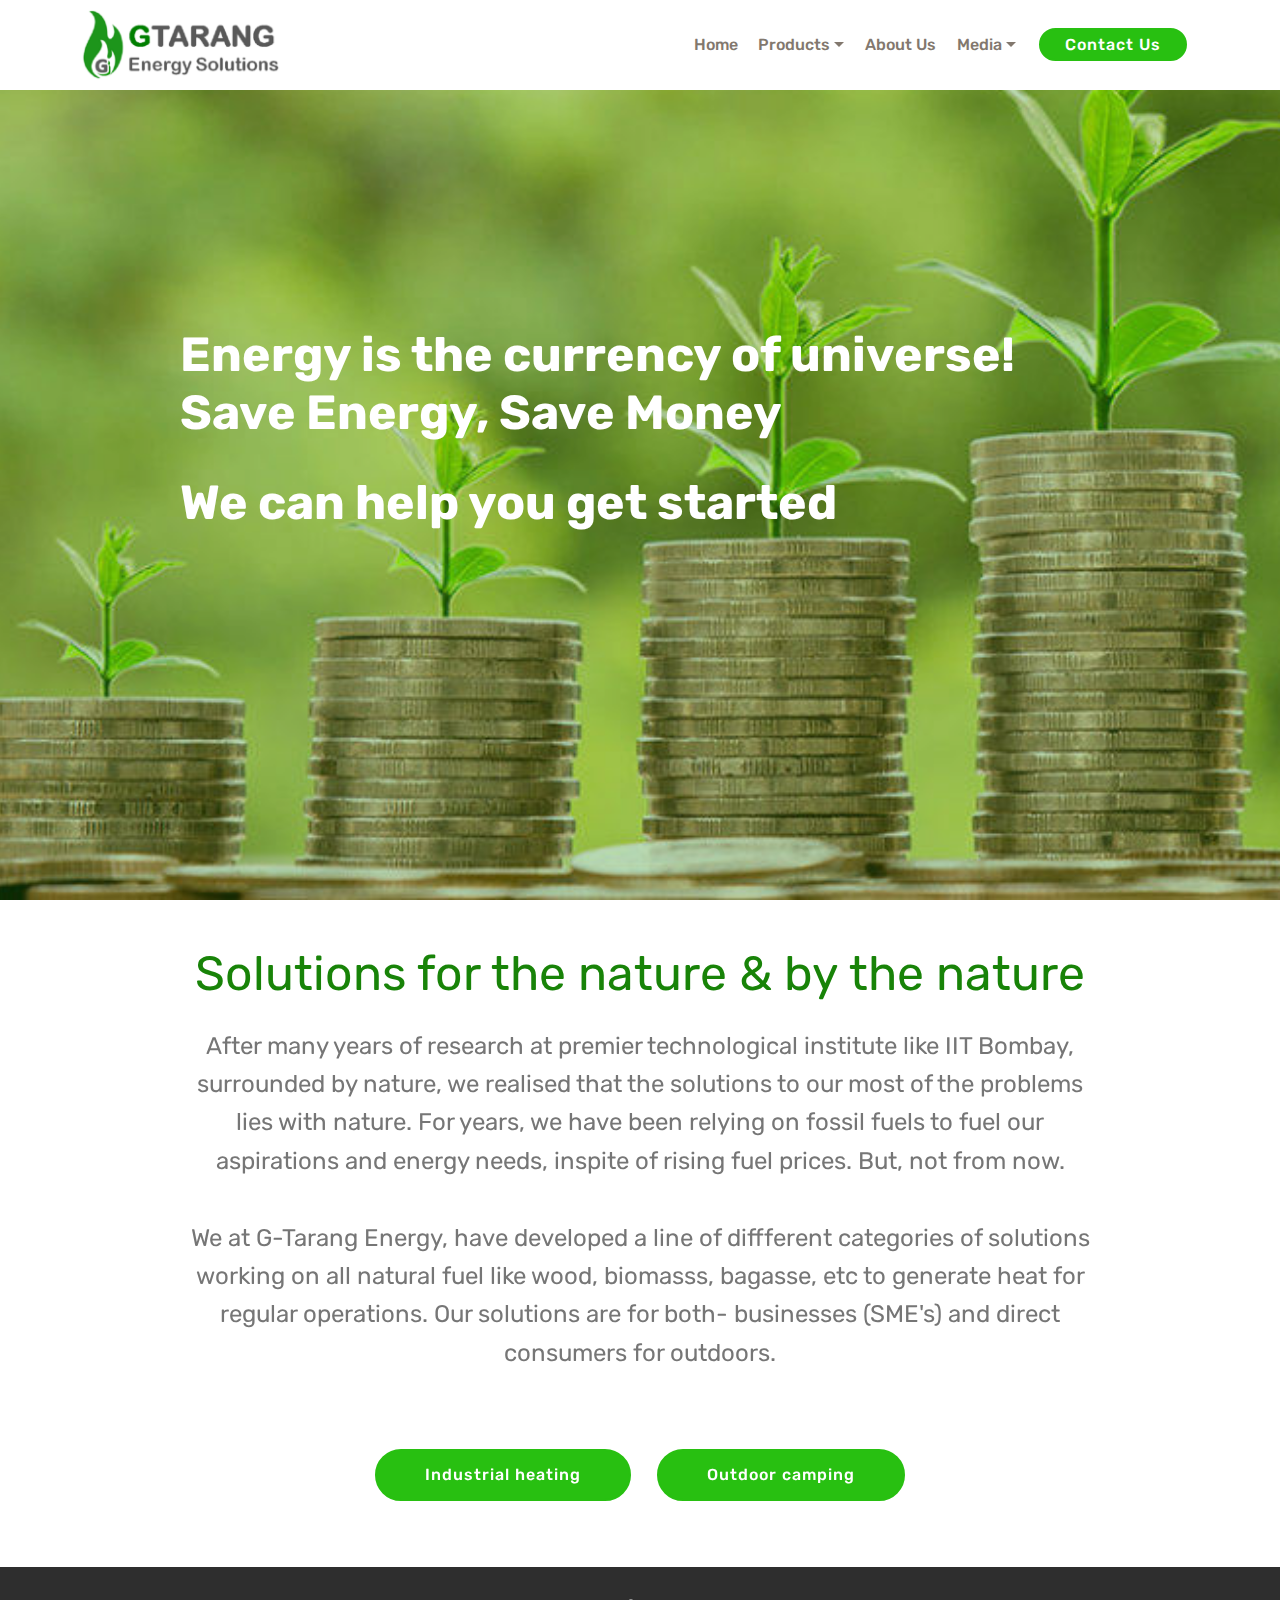
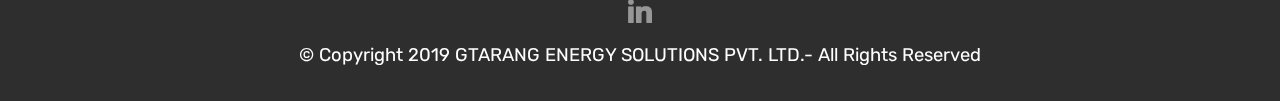
==== index.html @ c4031b62 "create github pages" ====
<!DOCTYPE html>
<html >
<head>
  <!-- Site made with Mobirise Website Builder v4.9.2, https://mobirise.com -->
  <meta charset="UTF-8">
  <meta http-equiv="X-UA-Compatible" content="IE=edge">
  <meta name="generator" content="Mobirise v4.9.2, mobirise.com">
  <meta name="viewport" content="width=device-width, initial-scale=1, minimum-scale=1">
  <link rel="shortcut icon" href="assets/images/logo4-418x152.png" type="image/x-icon">
  <meta name="description" content="">
  <title>Home</title>
  <link rel="stylesheet" href="assets/web/assets/mobirise-icons/mobirise-icons.css">
  <link rel="stylesheet" href="assets/tether/tether.min.css">
  <link rel="stylesheet" href="assets/bootstrap/css/bootstrap.min.css">
  <link rel="stylesheet" href="assets/bootstrap/css/bootstrap-grid.min.css">
  <link rel="stylesheet" href="assets/bootstrap/css/bootstrap-reboot.min.css">
  <link rel="stylesheet" href="assets/socicon/css/styles.css">
  <link rel="stylesheet" href="assets/dropdown/css/style.css">
  <link rel="stylesheet" href="assets/theme/css/style.css">
  <link rel="stylesheet" href="assets/mobirise/css/mbr-additional.css" type="text/css">
  
  
  
</head>
<body>
  <section class="menu cid-qTkzRZLJNu" once="menu" id="menu1-0">

    

    <nav class="navbar navbar-expand beta-menu navbar-dropdown align-items-center navbar-fixed-top navbar-toggleable-sm">
        <button class="navbar-toggler navbar-toggler-right" type="button" data-toggle="collapse" data-target="#navbarSupportedContent" aria-controls="navbarSupportedContent" aria-expanded="false" aria-label="Toggle navigation">
            <div class="hamburger">
                <span></span>
                <span></span>
                <span></span>
                <span></span>
            </div>
        </button>
        <div class="menu-logo">
            <div class="navbar-brand">
                <span class="navbar-logo">
                    <a href="index.html">
                         <img src="assets/images/logo4-418x152.png" alt="Mobirise" title="" style="height: 4.6rem;">
                    </a>
                </span>
                
            </div>
        </div>
        <div class="collapse navbar-collapse" id="navbarSupportedContent">
            <ul class="navbar-nav nav-dropdown" data-app-modern-menu="true"><li class="nav-item">
                    <a class="nav-link link text-info display-4" href="https://mobirise.com">
                        </a>
                </li>
                <li class="nav-item dropdown">
                    <a class="nav-link link text-info display-4" href="index.html" aria-expanded="false">
                        
                        Home</a>
                </li><li class="nav-item dropdown"><a class="nav-link link dropdown-toggle text-info display-4" href="index.html#header2-1" aria-expanded="false" data-toggle="dropdown-submenu">
                        
                        Products</a>  <div class="dropdown-menu"><a class="dropdown-item text-info display-4" href="page1.html" aria-expanded="false">Industrial Heating Solution</a><a class="dropdown-item text-info display-4" href="page6.html" aria-expanded="false">Outdoor Camping Stove</a></div></li><li class="nav-item"><a class="nav-link link text-info display-4" href="page7.html" aria-expanded="false">
                        
                        About Us
                    </a> </li><li class="nav-item dropdown open"><a class="nav-link link text-info dropdown-toggle display-4" href="page5.html" aria-expanded="true" data-toggle="dropdown-submenu">Media</a><div class="dropdown-menu"><a class="text-info dropdown-item display-4" href="page5.html" aria-expanded="false">News</a><a class="text-info dropdown-item display-4" href="page8.html" aria-expanded="false" target="_blank">Blog</a></div>    </li></ul>
            <div class="navbar-buttons mbr-section-btn"><a class="btn btn-sm btn-danger display-4" href="page9.html">Contact Us</a></div>
        </div>
    </nav>
</section>

<section class="engine"><a href="https://mobirise.info/r">bootstrap templates</a></section><section class="cid-qTkA127IK8 mbr-fullscreen mbr-parallax-background" id="header2-1">

    

    <div class="mbr-overlay" style="opacity: 0.3; background-color: rgb(24, 131, 8);"></div>

    <div class="container align-center">
        <div class="row justify-content-md-center">
            <div class="mbr-white col-md-10">
                <h1 class="mbr-section-title mbr-bold pb-3 mbr-fonts-style display-2">
                    Energy is the currency of universe!<br>Save Energy, Save Money</h1>
                
                <p class="mbr-text pb-3 mbr-fonts-style display-2"><strong>
                    We can help you get started</strong></p>
                
            </div>
        </div>
    </div>
    
</section>

<section class="header1 cid-rkpUpBHUbA" id="header16-1m">

    

    

    <div class="container">
        <div class="row justify-content-md-center">
            <div class="col-md-10 align-center">
                <h1 class="mbr-section-title mbr-bold pb-3 mbr-fonts-style display-2"><span style="font-weight: normal;">Solutions for the nature &amp; by the nature</span></h1>
                
                <p class="mbr-text pb-3 mbr-fonts-style display-5">After many years of research at premier technological institute like IIT Bombay, surrounded by nature, we realised that the solutions to our most of the problems lies with nature.&nbsp;For years, we have been relying on fossil fuels to fuel our aspirations and energy needs, inspite of rising fuel prices. But, not from now.<br><br>We at G-Tarang Energy, have developed a line of diffferent categories of solutions working on all natural fuel like wood, biomasss, bagasse, etc to generate heat for regular operations. Our solutions are for both- businesses (SME's) and direct consumers for outdoors.<br><br>
                </p>
                
            </div>
        </div>
    </div>

</section>

<section class="mbr-section content8 cid-rkpU7IDFKD" id="content8-1l">

    

    <div class="container">
        <div class="media-container-row title">
            <div class="col-12 col-md-8">
                <div class="mbr-section-btn align-center"><a class="btn btn-danger display-4" href="page1.html">Industrial heating</a>
                    <a class="btn btn-danger display-4" href="page6.html">Outdoor camping</a></div>
            </div>
        </div>
    </div>
</section>

<section once="" class="cid-rhLHcYX2kV" id="footer7-5">

    

    

    <div class="container">
        <div class="media-container-row align-center mbr-white">
            
            <div class="row social-row">
                <div class="social-list align-right pb-2">
                    
                    
                    
                    
                    
                    
                <div class="soc-item">
                        <a href="https://www.linkedin.com/company/gtarang-energy-solutions/" target="_blank">
                            <span class="mbr-iconfont mbr-iconfont-social socicon-linkedin socicon"></span>
                        </a>
                    </div></div>
            </div>
            <div class="row row-copirayt">
                <p class="mbr-text mb-0 mbr-fonts-style mbr-white align-center display-7">© Copyright 2019 GTARANG ENERGY SOLUTIONS PVT. LTD.- All Rights Reserved</p>
            </div>
        </div>
    </div>
</section>


  <script src="assets/web/assets/jquery/jquery.min.js"></script>
  <script src="assets/popper/popper.min.js"></script>
  <script src="assets/tether/tether.min.js"></script>
  <script src="assets/bootstrap/js/bootstrap.min.js"></script>
  <script src="assets/dropdown/js/script.min.js"></script>
  <script src="assets/touchswipe/jquery.touch-swipe.min.js"></script>
  <script src="assets/parallax/jarallax.min.js"></script>
  <script src="assets/smoothscroll/smooth-scroll.js"></script>
  <script src="assets/theme/js/script.js"></script>
  
  
</body>
</html>
---- assets/web/assets/mobirise-icons/mobirise-icons.css ----
@font-face {
  font-family: 'MobiriseIcons';
  src:  url('mobirise-icons.eot?spat4u');
  src:  url('mobirise-icons.eot?spat4u#iefix') format('embedded-opentype'),
    url('mobirise-icons.ttf?spat4u') format('truetype'),
    url('mobirise-icons.woff?spat4u') format('woff'),
    url('mobirise-icons.svg?spat4u#MobiriseIcons') format('svg');
  font-weight: normal;
  font-style: normal;
}

[class^="mbri-"], [class*=" mbri-"] {
  /* use !important to prevent issues with browser extensions that change fonts */
  font-family: MobiriseIcons !important;
  speak: none;
  font-style: normal;
  font-weight: normal;
  font-variant: normal;
  text-transform: none;
  line-height: 1;

  /* Better Font Rendering =========== */
  -webkit-font-smoothing: antialiased;
  -moz-osx-font-smoothing: grayscale;
}

.mbri-add-submenu:before {
  content: "\e900";
}
.mbri-alert:before {
  content: "\e901";
}
.mbri-align-center:before {
  content: "\e902";
}
.mbri-align-justify:before {
  content: "\e903";
}
.mbri-align-left:before {
  content: "\e904";
}
.mbri-align-right:before {
  content: "\e905";
}
.mbri-android:before {
  content: "\e906";
}
.mbri-apple:before {
  content: "\e907";
}
.mbri-arrow-down:before {
  content: "\e908";
}
.mbri-arrow-next:before {
  content: "\e909";
}
.mbri-arrow-prev:before {
  content: "\e90a";
}
.mbri-arrow-up:before {
  content: "\e90b";
}
.mbri-bold:before {
  content: "\e90c";
}
.mbri-bookmark:before {
  content: "\e90d";
}
.mbri-bootstrap:before {
  content: "\e90e";
}
.mbri-briefcase:before {
  content: "\e90f";
}
.mbri-browse:before {
  content: "\e910";
}
.mbri-bulleted-list:before {
  content: "\e911";
}
.mbri-calendar:before {
  content: "\e912";
}
.mbri-camera:before {
  content: "\e913";
}
.mbri-cart-add:before {
  content: "\e914";
}
.mbri-cart-full:before {
  content: "\e915";
}
.mbri-cash:before {
  content: "\e916";
}
.mbri-change-style:before {
  content: "\e917";
}
.mbri-chat:before {
  content: "\e918";
}
.mbri-clock:before {
  content: "\e919";
}
.mbri-close:before {
  content: "\e91a";
}
.mbri-cloud:before {
  content: "\e91b";
}
.mbri-code:before {
  content: "\e91c";
}
.mbri-contact-form:before {
  content: "\e91d";
}
.mbri-credit-card:before {
  content: "\e91e";
}
.mbri-cursor-click:before {
  content: "\e91f";
}
.mbri-cust-feedback:before {
  content: "\e920";
}
.mbri-database:before {
  content: "\e921";
}
.mbri-delivery:before {
  content: "\e922";
}
.mbri-desktop:before {
  content: "\e923";
}
.mbri-devices:before {
  content: "\e924";
}
.mbri-down:before {
  content: "\e925";
}
.mbri-download:before {
  content: "\e989";
}
.mbri-drag-n-drop:before {
  content: "\e927";
}
.mbri-drag-n-drop2:before {
  content: "\e928";
}
.mbri-edit:before {
  content: "\e929";
}
.mbri-edit2:before {
  content: "\e92a";
}
.mbri-error:before {
  content: "\e92b";
}
.mbri-extension:before {
  content: "\e92c";
}
.mbri-features:before {
  content: "\e92d";
}
.mbri-file:before {
  content: "\e92e";
}
.mbri-flag:before {
  content: "\e92f";
}
.mbri-folder:before {
  content: "\e930";
}
.mbri-gift:before {
  content: "\e931";
}
.mbri-github:before {
  content: "\e932";
}
.mbri-globe:before {
  content: "\e933";
}
.mbri-globe-2:before {
  content: "\e934";
}
.mbri-growing-chart:before {
  content: "\e935";
}
.mbri-hearth:before {
  content: "\e936";
}
.mbri-help:before {
  content: "\e937";
}
.mbri-home:before {
  content: "\e938";
}
.mbri-hot-cup:before {
  content: "\e939";
}
.mbri-idea:before {
  content: "\e93a";
}
.mbri-image-gallery:before {
  content: "\e93b";
}
.mbri-image-slider:before {
  content: "\e93c";
}
.mbri-info:before {
  content: "\e93d";
}
.mbri-italic:before {
  content: "\e93e";
}
.mbri-key:before {
  content: "\e93f";
}
.mbri-laptop:before {
  content: "\e940";
}
.mbri-layers:before {
  content: "\e941";
}
.mbri-left-right:before {
  content: "\e942";
}
.mbri-left:before {
  content: "\e943";
}
.mbri-letter:before {
  content: "\e944";
}
.mbri-like:before {
  content: "\e945";
}
.mbri-link:before {
  content: "\e946";
}
.mbri-lock:before {
  content: "\e947";
}
.mbri-login:before {
  content: "\e948";
}
.mbri-logout:before {
  content: "\e949";
}
.mbri-magic-stick:before {
  content: "\e94a";
}
.mbri-map-pin:before {
  content: "\e94b";
}
.mbri-menu:before {
  content: "\e94c";
}
.mbri-mobile:before {
  content: "\e94d";
}
.mbri-mobile2:before {
  content: "\e94e";
}
.mbri-mobirise:before {
  content: "\e94f";
}
.mbri-more-horizontal:before {
  content: "\e950";
}
.mbri-more-vertical:before {
  content: "\e951";
}
.mbri-music:before {
  content: "\e952";
}
.mbri-new-file:before {
  content: "\e953";
}
.mbri-numbered-list:before {
  content: "\e954";
}
.mbri-opened-folder:before {
  content: "\e955";
}
.mbri-pages:before {
  content: "\e956";
}
.mbri-paper-plane:before {
  content: "\e957";
}
.mbri-paperclip:before {
  content: "\e958";
}
.mbri-photo:before {
  content: "\e959";
}
.mbri-photos:before {
  content: "\e95a";
}
.mbri-pin:before {
  content: "\e95b";
}
.mbri-play:before {
  content: "\e95c";
}
.mbri-plus:before {
  content: "\e95d";
}
.mbri-preview:before {
  content: "\e95e";
}
.mbri-print:before {
  content: "\e95f";
}
.mbri-protect:before {
  content: "\e960";
}
.mbri-question:before {
  content: "\e961";
}
.mbri-quote-left:before {
  content: "\e962";
}
.mbri-quote-right:before {
  content: "\e963";
}
.mbri-refresh:before {
  content: "\e964";
}
.mbri-responsive:before {
  content: "\e965";
}
.mbri-right:before {
  content: "\e966";
}
.mbri-rocket:before {
  content: "\e967";
}
.mbri-sad-face:before {
  content: "\e968";
}
.mbri-sale:before {
  content: "\e969";
}
.mbri-save:before {
  content: "\e96a";
}
.mbri-search:before {
  content: "\e96b";
}
.mbri-setting:before {
  content: "\e96c";
}
.mbri-setting2:before {
  content: "\e96d";
}
.mbri-setting3:before {
  content: "\e96e";
}
.mbri-share:before {
  content: "\e96f";
}
.mbri-shopping-bag:before {
  content: "\e970";
}
.mbri-shopping-basket:before {
  content: "\e971";
}
.mbri-shopping-cart:before {
  content: "\e972";
}
.mbri-sites:before {
  content: "\e973";
}
.mbri-smile-face:before {
  content: "\e974";
}
.mbri-speed:before {
  content: "\e975";
}
.mbri-star:before {
  content: "\e976";
}
.mbri-success:before {
  content: "\e977";
}
.mbri-sun:before {
  content: "\e978";
}
.mbri-sun2:before {
  content: "\e979";
}
.mbri-tablet:before {
  content: "\e97a";
}
.mbri-tablet-vertical:before {
  content: "\e97b";
}
.mbri-target:before {
  content: "\e97c";
}
.mbri-timer:before {
  content: "\e97d";
}
.mbri-to-ftp:before {
  content: "\e97e";
}
.mbri-to-local-drive:before {
  content: "\e97f";
}
.mbri-touch-swipe:before {
  content: "\e980";
}
.mbri-touch:before {
  content: "\e981";
}
.mbri-trash:before {
  content: "\e982";
}
.mbri-underline:before {
  content: "\e983";
}
.mbri-unlink:before {
  content: "\e984";
}
.mbri-unlock:before {
  content: "\e985";
}
.mbri-up-down:before {
  content: "\e986";
}
.mbri-up:before {
  content: "\e987";
}
.mbri-update:before {
  content: "\e988";
}
.mbri-upload:before {
 content: "\e926"; 
}
.mbri-user:before {
  content: "\e98a";
}
.mbri-user2:before {
  content: "\e98b";
}
.mbri-users:before {
  content: "\e98c";
}
.mbri-video:before {
  content: "\e98d";
}
.mbri-video-play:before {
  content: "\e98e";
}
.mbri-watch:before {
  content: "\e98f";
}
.mbri-website-theme:before {
  content: "\e990";
}
.mbri-wifi:before {
  content: "\e991";
}
.mbri-windows:before {
  content: "\e992";
}
.mbri-zoom-out:before {
  content: "\e993";
}
.mbri-redo:before {
  content: "\e994";
}
.mbri-undo:before {
  content: "\e995";
}
---- assets/socicon/css/styles.css ----
@charset "UTF-8";

@font-face {
  font-family: "socicon";
  src:url("../fonts/socicon.eot");
  src:url("../fonts/socicon.eot?#iefix") format("embedded-opentype"),
    url("../fonts/socicon.woff") format("woff"),
    url("../fonts/socicon.ttf") format("truetype"),
    url("../fonts/socicon.svg#socicon") format("svg");
  font-weight: normal;
  font-style: normal;

}

[data-icon]:before {
  font-family: "socicon" !important;
  content: attr(data-icon);
  font-style: normal !important;
  font-weight: normal !important;
  font-variant: normal !important;
  text-transform: none !important;
  speak: none;
  line-height: 1;
  -webkit-font-smoothing: antialiased;
  -moz-osx-font-smoothing: grayscale;
}

[class^="socicon-"]:before,
[class*=" socicon-"]:before {
  font-family: "socicon" !important;
  font-style: normal !important;
  font-weight: normal !important;
  font-variant: normal !important;
  text-transform: none !important;
  speak: none;
  line-height: 1;
  -webkit-font-smoothing: antialiased;
  -moz-osx-font-smoothing: grayscale;
}

.socicon-modelmayhem:before {
  content: "\e000";
}
.socicon-mixcloud:before {
  content: "\e001";
}
.socicon-drupal:before {
  content: "\e002";
}
.socicon-swarm:before {
  content: "\e003";
}
.socicon-istock:before {
  content: "\e004";
}
.socicon-yammer:before {
  content: "\e005";
}
.socicon-ello:before {
  content: "\e006";
}
.socicon-stackoverflow:before {
  content: "\e007";
}
.socicon-persona:before {
  content: "\e008";
}
.socicon-triplej:before {
  content: "\e009";
}
.socicon-houzz:before {
  content: "\e00a";
}
.socicon-rss:before {
  content: "\e00b";
}
.socicon-paypal:before {
  content: "\e00c";
}
.socicon-odnoklassniki:before {
  content: "\e00d";
}
.socicon-airbnb:before {
  content: "\e00e";
}
.socicon-periscope:before {
  content: "\e00f";
}
.socicon-outlook:before {
  content: "\e010";
}
.socicon-coderwall:before {
  content: "\e011";
}
.socicon-tripadvisor:before {
  content: "\e012";
}
.socicon-appnet:before {
  content: "\e013";
}
.socicon-goodreads:before {
  content: "\e014";
}
.socicon-tripit:before {
  content: "\e015";
}
.socicon-lanyrd:before {
  content: "\e016";
}
.socicon-slideshare:before {
  content: "\e017";
}
.socicon-buffer:before {
  content: "\e018";
}
.socicon-disqus:before {
  content: "\e019";
}
.socicon-vkontakte:before {
  content: "\e01a";
}
.socicon-whatsapp:before {
  content: "\e01b";
}
.socicon-patreon:before {
  content: "\e01c";
}
.socicon-storehouse:before {
  content: "\e01d";
}
.socicon-pocket:before {
  content: "\e01e";
}
.socicon-mail:before {
  content: "\e01f";
}
.socicon-blogger:before {
  content: "\e020";
}
.socicon-technorati:before {
  content: "\e021";
}
.socicon-reddit:before {
  content: "\e022";
}
.socicon-dribbble:before {
  content: "\e023";
}
.socicon-stumbleupon:before {
  content: "\e024";
}
.socicon-digg:before {
  content: "\e025";
}
.socicon-envato:before {
  content: "\e026";
}
.socicon-behance:before {
  content: "\e027";
}
.socicon-delicious:before {
  content: "\e028";
}
.socicon-deviantart:before {
  content: "\e029";
}
.socicon-forrst:before {
  content: "\e02a";
}
.socicon-play:before {
  content: "\e02b";
}
.socicon-zerply:before {
  content: "\e02c";
}
.socicon-wikipedia:before {
  content: "\e02d";
}
.socicon-apple:before {
  content: "\e02e";
}
.socicon-flattr:before {
  content: "\e02f";
}
.socicon-github:before {
  content: "\e030";
}
.socicon-renren:before {
  content: "\e031";
}
.socicon-friendfeed:before {
  content: "\e032";
}
.socicon-newsvine:before {
  content: "\e033";
}
.socicon-identica:before {
  content: "\e034";
}
.socicon-bebo:before {
  content: "\e035";
}
.socicon-zynga:before {
  content: "\e036";
}
.socicon-steam:before {
  content: "\e037";
}
.socicon-xbox:before {
  content: "\e038";
}
.socicon-windows:before {
  content: "\e039";
}
.socicon-qq:before {
  content: "\e03a";
}
.socicon-douban:before {
  content: "\e03b";
}
.socicon-meetup:before {
  content: "\e03c";
}
.socicon-playstation:before {
  content: "\e03d";
}
.socicon-android:before {
  content: "\e03e";
}
.socicon-snapchat:before {
  content: "\e03f";
}
.socicon-twitter:before {
  content: "\e040";
}
.socicon-facebook:before {
  content: "\e041";
}
.socicon-googleplus:before {
  content: "\e042";
}
.socicon-pinterest:before {
  content: "\e043";
}
.socicon-foursquare:before {
  content: "\e044";
}
.socicon-yahoo:before {
  content: "\e045";
}
.socicon-skype:before {
  content: "\e046";
}
.socicon-yelp:before {
  content: "\e047";
}
.socicon-feedburner:before {
  content: "\e048";
}
.socicon-linkedin:before {
  content: "\e049";
}
.socicon-viadeo:before {
  content: "\e04a";
}
.socicon-xing:before {
  content: "\e04b";
}
.socicon-myspace:before {
  content: "\e04c";
}
.socicon-soundcloud:before {
  content: "\e04d";
}
.socicon-spotify:before {
  content: "\e04e";
}
.socicon-grooveshark:before {
  content: "\e04f";
}
.socicon-lastfm:before {
  content: "\e050";
}
.socicon-youtube:before {
  content: "\e051";
}
.socicon-vimeo:before {
  content: "\e052";
}
.socicon-dailymotion:before {
  content: "\e053";
}
.socicon-vine:before {
  content: "\e054";
}
.socicon-flickr:before {
  content: "\e055";
}
.socicon-500px:before {
  content: "\e056";
}
.socicon-wordpress:before {
  content: "\e058";
}
.socicon-tumblr:before {
  content: "\e059";
}
.socicon-twitch:before {
  content: "\e05a";
}
.socicon-8tracks:before {
  content: "\e05b";
}
.socicon-amazon:before {
  content: "\e05c";
}
.socicon-icq:before {
  content: "\e05d";
}
.socicon-smugmug:before {
  content: "\e05e";
}
.socicon-ravelry:before {
  content: "\e05f";
}
.socicon-weibo:before {
  content: "\e060";
}
.socicon-baidu:before {
  content: "\e061";
}
.socicon-angellist:before {
  content: "\e062";
}
.socicon-ebay:before {
  content: "\e063";
}
.socicon-imdb:before {
  content: "\e064";
}
.socicon-stayfriends:before {
  content: "\e065";
}
.socicon-residentadvisor:before {
  content: "\e066";
}
.socicon-google:before {
  content: "\e067";
}
.socicon-yandex:before {
  content: "\e068";
}
.socicon-sharethis:before {
  content: "\e069";
}
.socicon-bandcamp:before {
  content: "\e06a";
}
.socicon-itunes:before {
  content: "\e06b";
}
.socicon-deezer:before {
  content: "\e06c";
}
.socicon-telegram:before {
  content: "\e06e";
}
.socicon-openid:before {
  content: "\e06f";
}
.socicon-amplement:before {
  content: "\e070";
}
.socicon-viber:before {
  content: "\e071";
}
.socicon-zomato:before {
  content: "\e072";
}
.socicon-draugiem:before {
  content: "\e074";
}
.socicon-endomodo:before {
  content: "\e075";
}
.socicon-filmweb:before {
  content: "\e076";
}
.socicon-stackexchange:before {
  content: "\e077";
}
.socicon-wykop:before {
  content: "\e078";
}
.socicon-teamspeak:before {
  content: "\e079";
}
.socicon-teamviewer:before {
  content: "\e07a";
}
.socicon-ventrilo:before {
  content: "\e07b";
}
.socicon-younow:before {
  content: "\e07c";
}
.socicon-raidcall:before {
  content: "\e07d";
}
.socicon-mumble:before {
  content: "\e07e";
}
.socicon-medium:before {
  content: "\e06d";
}
.socicon-bebee:before {
  content: "\e07f";
}
.socicon-hitbox:before {
  content: "\e080";
}
.socicon-reverbnation:before {
  content: "\e081";
}
.socicon-formulr:before {
  content: "\e082";
}
.socicon-instagram:before {
  content: "\e057";
}
.socicon-battlenet:before {
  content: "\e083";
}
.socicon-chrome:before {
  content: "\e084";
}
.socicon-discord:before {
  content: "\e086";
}
.socicon-issuu:before {
  content: "\e087";
}
.socicon-macos:before {
  content: "\e088";
}
.socicon-firefox:before {
  content: "\e089";
}
.socicon-opera:before {
  content: "\e08d";
}
.socicon-keybase:before {
  content: "\e090";
}
.socicon-alliance:before {
  content: "\e091";
}
.socicon-livejournal:before {
  content: "\e092";
}
.socicon-googlephotos:before {
  content: "\e093";
}
.socicon-horde:before {
  content: "\e094";
}
.socicon-etsy:before {
  content: "\e095";
}
.socicon-zapier:before {
  content: "\e096";
}
.socicon-google-scholar:before {
  content: "\e097";
}
.socicon-researchgate:before {
  content: "\e098";
}
.socicon-wechat:before {
  content: "\e099";
}
.socicon-strava:before {
  content: "\e09a";
}
.socicon-line:before {
  content: "\e09b";
}
.socicon-lyft:before {
  content: "\e09c";
}
.socicon-uber:before {
  content: "\e09d";
}
.socicon-songkick:before {
  content: "\e09e";
}
.socicon-viewbug:before {
  content: "\e09f";
}
.socicon-googlegroups:before {
  content: "\e0a0";
}
.socicon-quora:before {
  content: "\e073";
}
.socicon-diablo:before {
  content: "\e085";
}
.socicon-blizzard:before {
  content: "\e0a1";
}
.socicon-hearthstone:before {
  content: "\e08b";
}
.socicon-heroes:before {
  content: "\e08a";
}
.socicon-overwatch:before {
  content: "\e08c";
}
.socicon-warcraft:before {
  content: "\e08e";
}
.socicon-starcraft:before {
  content: "\e08f";
}
.socicon-beam:before {
  content: "\e0a2";
}
.socicon-curse:before {
  content: "\e0a3";
}
.socicon-player:before {
  content: "\e0a4";
}
.socicon-streamjar:before {
  content: "\e0a5";
}
.socicon-nintendo:before {
  content: "\e0a6";
}
.socicon-hellocoton:before {
  content: "\e0a7";
}
---- assets/dropdown/css/style.css ----
.navbar-dropdown {
  left: 0;
  padding: 0;
  position: absolute;
  right: 0;
  top: 0;
  transition: all 0.45s ease;
  z-index: 1030;
  background: #282828; }
  .navbar-dropdown .navbar-logo {
    margin-right: 0.8rem;
    transition: margin 0.3s ease-in-out;
    vertical-align: middle; }
    .navbar-dropdown .navbar-logo img {
      height: 3.125rem;
      transition: all 0.3s ease-in-out; }
    .navbar-dropdown .navbar-logo.mbr-iconfont {
      font-size: 3.125rem;
      line-height: 3.125rem; }
  .navbar-dropdown .navbar-caption {
    font-weight: 700;
    white-space: normal;
    vertical-align: -4px;
    line-height: 3.125rem !important; }
    .navbar-dropdown .navbar-caption, .navbar-dropdown .navbar-caption:hover {
      color: inherit;
      text-decoration: none; }
  .navbar-dropdown .mbr-iconfont + .navbar-caption {
    vertical-align: -1px; }
  .navbar-dropdown.navbar-fixed-top {
    position: fixed; }
  .navbar-dropdown .navbar-brand span {
    vertical-align: -4px; }
  .navbar-dropdown.bg-color.transparent {
    background: none; }
  .navbar-dropdown.navbar-short .navbar-brand {
    padding: 0.625rem 0; }
    .navbar-dropdown.navbar-short .navbar-brand span {
      vertical-align: -1px; }
  .navbar-dropdown.navbar-short .navbar-caption {
    line-height: 2.375rem !important;
    vertical-align: -2px; }
  .navbar-dropdown.navbar-short .navbar-logo {
    margin-right: 0.5rem; }
    .navbar-dropdown.navbar-short .navbar-logo img {
      height: 2.375rem; }
    .navbar-dropdown.navbar-short .navbar-logo.mbr-iconfont {
      font-size: 2.375rem;
      line-height: 2.375rem; }
  .navbar-dropdown.navbar-short .mbr-table-cell {
    height: 3.625rem; }
  .navbar-dropdown .navbar-close {
    left: 0.6875rem;
    position: fixed;
    top: 0.75rem;
    z-index: 1000; }
  .navbar-dropdown .hamburger-icon {
    content: "";
    display: inline-block;
    vertical-align: middle;
    width: 16px;
    -webkit-box-shadow: 0 -6px 0 1px #282828,0 0 0 1px #282828,0 6px 0 1px #282828;
    -moz-box-shadow: 0 -6px 0 1px #282828,0 0 0 1px #282828,0 6px 0 1px #282828;
    box-shadow: 0 -6px 0 1px #282828,0 0 0 1px #282828,0 6px 0 1px #282828; }

.dropdown-menu .dropdown-toggle[data-toggle="dropdown-submenu"]::after {
  border-bottom: 0.35em solid transparent;
  border-left: 0.35em solid;
  border-right: 0;
  border-top: 0.35em solid transparent;
  margin-left: 0.3rem; }

.dropdown-menu .dropdown-item:focus {
  outline: 0; }

.nav-dropdown {
  font-size: 0.75rem;
  font-weight: 500;
  height: auto !important; }
  .nav-dropdown .nav-btn {
    padding-left: 1rem; }
  .nav-dropdown .link {
    margin: .667em 1.667em;
    font-weight: 500;
    padding: 0;
    transition: color .2s ease-in-out; }
    .nav-dropdown .link.dropdown-toggle {
      margin-right: 2.583em; }
      .nav-dropdown .link.dropdown-toggle::after {
        margin-left: .25rem;
        border-top: 0.35em solid;
        border-right: 0.35em solid transparent;
        border-left: 0.35em solid transparent;
        border-bottom: 0; }
      .nav-dropdown .link.dropdown-toggle[aria-expanded="true"] {
        margin: 0;
        padding: 0.667em 3.263em  0.667em 1.667em; }
  .nav-dropdown .link::after,
  .nav-dropdown .dropdown-item::after {
    color: inherit; }
  .nav-dropdown .btn {
    font-size: 0.75rem;
    font-weight: 700;
    letter-spacing: 0;
    margin-bottom: 0;
    padding-left: 1.25rem;
    padding-right: 1.25rem; }
  .nav-dropdown .dropdown-menu {
    border-radius: 0;
    border: 0;
    left: 0;
    margin: 0;
    padding-bottom: 1.25rem;
    padding-top: 1.25rem;
    position: relative; }
  .nav-dropdown .dropdown-submenu {
    margin-left: 0.125rem;
    top: 0; }
  .nav-dropdown .dropdown-item {
    font-weight: 500;
    line-height: 2;
    padding: 0.3846em 4.615em 0.3846em 1.5385em;
    position: relative;
    transition: color .2s ease-in-out, background-color .2s ease-in-out; }
    .nav-dropdown .dropdown-item::after {
      margin-top: -0.3077em;
      position: absolute;
      right: 1.1538em;
      top: 50%; }
    .nav-dropdown .dropdown-item:focus, .nav-dropdown .dropdown-item:hover {
      background: none; }

@media (max-width: 767px) {
  .nav-dropdown.navbar-toggleable-sm {
    bottom: 0;
    display: none;
    left: 0;
    overflow-x: hidden;
    position: fixed;
    top: 0;
    transform: translateX(-100%);
    -ms-transform: translateX(-100%);
    -webkit-transform: translateX(-100%);
    width: 18.75rem;
    z-index: 999; } }
.nav-dropdown.navbar-toggleable-xl {
  bottom: 0;
  display: none;
  left: 0;
  overflow-x: hidden;
  position: fixed;
  top: 0;
  transform: translateX(-100%);
  -ms-transform: translateX(-100%);
  -webkit-transform: translateX(-100%);
  width: 18.75rem;
  z-index: 999; }

.nav-dropdown-sm {
  display: block !important;
  overflow-x: hidden;
  overflow: auto;
  padding-top: 3.875rem; }
  .nav-dropdown-sm::after {
    content: "";
    display: block;
    height: 3rem;
    width: 100%; }
  .nav-dropdown-sm.collapse.in ~ .navbar-close {
    display: block !important; }
  .nav-dropdown-sm.collapsing, .nav-dropdown-sm.collapse.in {
    transform: translateX(0);
    -ms-transform: translateX(0);
    -webkit-transform: translateX(0);
    transition: all 0.25s ease-out;
    -webkit-transition: all 0.25s ease-out;
    background: #282828; }
  .nav-dropdown-sm.collapsing[aria-expanded="false"] {
    transform: translateX(-100%);
    -ms-transform: translateX(-100%);
    -webkit-transform: translateX(-100%); }
  .nav-dropdown-sm .nav-item {
    display: block;
    margin-left: 0 !important;
    padding-left: 0; }
  .nav-dropdown-sm .link,
  .nav-dropdown-sm .dropdown-item {
    border-top: 1px dotted rgba(255, 255, 255, 0.1);
    font-size: 0.8125rem;
    line-height: 1.6;
    margin: 0 !important;
    padding: 0.875rem 2.4rem 0.875rem 1.5625rem !important;
    position: relative;
    white-space: normal; }
    .nav-dropdown-sm .link:focus, .nav-dropdown-sm .link:hover,
    .nav-dropdown-sm .dropdown-item:focus,
    .nav-dropdown-sm .dropdown-item:hover {
      background: rgba(0, 0, 0, 0.2) !important;
      color: #c0a375; }
  .nav-dropdown-sm .nav-btn {
    position: relative;
    padding: 1.5625rem 1.5625rem 0 1.5625rem; }
    .nav-dropdown-sm .nav-btn::before {
      border-top: 1px dotted rgba(255, 255, 255, 0.1);
      content: "";
      left: 0;
      position: absolute;
      top: 0;
      width: 100%; }
    .nav-dropdown-sm .nav-btn + .nav-btn {
      padding-top: 0.625rem; }
      .nav-dropdown-sm .nav-btn + .nav-btn::before {
        display: none; }
  .nav-dropdown-sm .btn {
    padding: 0.625rem 0; }
  .nav-dropdown-sm .dropdown-toggle[data-toggle="dropdown-submenu"]::after {
    margin-left: .25rem;
    border-top: 0.35em solid;
    border-right: 0.35em solid transparent;
    border-left: 0.35em solid transparent;
    border-bottom: 0; }
  .nav-dropdown-sm .dropdown-toggle[data-toggle="dropdown-submenu"][aria-expanded="true"]::after {
    border-top: 0;
    border-right: 0.35em solid transparent;
    border-left: 0.35em solid transparent;
    border-bottom: 0.35em solid; }
  .nav-dropdown-sm .dropdown-menu {
    margin: 0;
    padding: 0;
    position: relative;
    top: 0;
    left: 0;
    width: 100%;
    border: 0;
    float: none;
    border-radius: 0;
    background: none; }
  .nav-dropdown-sm .dropdown-submenu {
    left: 100%;
    margin-left: 0.125rem;
    margin-top: -1.25rem;
    top: 0; }

.navbar-toggleable-sm .nav-dropdown .dropdown-menu {
  position: absolute; }

.navbar-toggleable-sm .nav-dropdown .dropdown-submenu {
  left: 100%;
  margin-left: 0.125rem;
  margin-top: -1.25rem;
  top: 0; }

.navbar-toggleable-sm.opened .nav-dropdown .dropdown-menu {
  position: relative; }

.navbar-toggleable-sm.opened .nav-dropdown .dropdown-submenu {
  left: 0;
  margin-left: 00rem;
  margin-top: 0rem;
  top: 0; }

.is-builder .nav-dropdown.collapsing {
  transition: none !important; }

/*# sourceMappingURL=style.css.map */
---- assets/theme/css/style.css ----
/*!
 * Mobirise v4 theme (https://mobirise.com/)
 * Copyright 2017 Mobirise
 */
section {
  background-color: #eeeeee; }

section,
.container,
.container-fluid {
  position: relative;
  word-wrap: break-word; }

a.mbr-iconfont:hover {
  text-decoration: none; }

.article .lead p, .article .lead ul, .article .lead ol, .article .lead pre, .article .lead blockquote {
  margin-bottom: 0; }

a {
  font-style: normal;
  font-weight: 400;
  cursor: pointer; }
  a, a:hover {
    text-decoration: none; }

figure {
  margin-bottom: 0; }

body {
  color: #232323; }

h1, h2, h3, h4, h5, h6,
.h1, .h2, .h3, .h4, .h5, .h6,
.display-1, .display-2, .display-3, .display-4 {
  line-height: 1;
  word-break: break-word;
  word-wrap: break-word; }

b, strong {
  font-weight: bold; }

blockquote {
  padding: 10px 0 10px 20px;
  position: relative;
  border-left: 2px solid;
  border-color: #ff3366; }

input:-webkit-autofill, input:-webkit-autofill:hover, input:-webkit-autofill:focus, input:-webkit-autofill:active {
  transition-delay: 9999s;
  transition-property: background-color, color; }

textarea[type="hidden"] {
  display: none; }

body {
  position: relative; }

section {
  background-position: 50% 50%;
  background-repeat: no-repeat;
  background-size: cover; }
  section .mbr-background-video,
  section .mbr-background-video-preview {
    position: absolute;
    bottom: 0;
    left: 0;
    right: 0;
    top: 0; }

.hidden {
  visibility: hidden; }

.mbr-z-index20 {
  z-index: 20; }

/*! Base colors */
.mbr-white {
  color: #ffffff; }

.mbr-black {
  color: #000000; }

.mbr-bg-white {
  background-color: #ffffff; }

.mbr-bg-black {
  background-color: #000000; }

/*! Text-aligns */
.align-left {
  text-align: left; }

.align-center {
  text-align: center; }

.align-right {
  text-align: right; }

@media (max-width: 767px) {
  .align-left, .align-center, .align-right, .mbr-section-btn, .mbr-section-title {
    text-align: center; } }
/*! Font-weight  */
.mbr-light {
  font-weight: 300; }

.mbr-regular {
  font-weight: 400; }

.mbr-semibold {
  font-weight: 500; }

.mbr-bold {
  font-weight: 700; }

/*! Media  */
.media-size-item {
  -webkit-flex: 1 1 auto;
  -moz-flex: 1 1 auto;
  -ms-flex: 1 1 auto;
  -o-flex: 1 1 auto;
  flex: 1 1 auto; }

.media-content {
  -webkit-flex-basis: 100%;
  flex-basis: 100%; }

.media-container-row {
  display: -ms-flexbox;
  display: -webkit-flex;
  display: flex;
  -webkit-flex-direction: row;
  -ms-flex-direction: row;
  flex-direction: row;
  -webkit-flex-wrap: wrap;
  -ms-flex-wrap: wrap;
  flex-wrap: wrap;
  -webkit-justify-content: center;
  -ms-flex-pack: center;
  justify-content: center;
  -webkit-align-content: center;
  -ms-flex-line-pack: center;
  align-content: center;
  -webkit-align-items: start;
  -ms-flex-align: start;
  align-items: start; }
  .media-container-row .media-size-item {
    width: 400px; }

.media-container-column {
  display: -ms-flexbox;
  display: -webkit-flex;
  display: flex;
  -webkit-flex-direction: column;
  -ms-flex-direction: column;
  flex-direction: column;
  -webkit-flex-wrap: wrap;
  -ms-flex-wrap: wrap;
  flex-wrap: wrap;
  -webkit-justify-content: center;
  -ms-flex-pack: center;
  justify-content: center;
  -webkit-align-content: center;
  -ms-flex-line-pack: center;
  align-content: center;
  -webkit-align-items: stretch;
  -ms-flex-align: stretch;
  align-items: stretch; }
  .media-container-column > * {
    width: 100%; }

@media (min-width: 992px) {
  .media-container-row {
    -webkit-flex-wrap: nowrap;
    -ms-flex-wrap: nowrap;
    flex-wrap: nowrap; } }
figure {
  overflow: hidden; }

figure[mbr-media-size] {
  transition: width 0.1s; }

.mbr-figure img, .mbr-figure iframe {
  display: block;
  width: 100%; }

.card {
  background-color: transparent;
  border: none; }

.card-img {
  text-align: center;
  flex-shrink: 0;
  -webkit-flex-shrink: 0; }

.media {
  max-width: 100%;
  margin: 0 auto; }

.mbr-figure {
  -ms-flex-item-align: center;
  -ms-grid-row-align: center;
  -webkit-align-self: center;
  align-self: center; }

.media-container > div {
  max-width: 100%; }

.mbr-figure img, .card-img img {
  width: 100%; }

@media (max-width: 991px) {
  .media-size-item {
    width: auto !important; }

  .media {
    width: auto; }

  .mbr-figure {
    width: 100% !important; } }
/*! Buttons */
.mbr-section-btn {
  margin-left: -.25rem;
  margin-right: -.25rem;
  font-size: 0; }

nav .mbr-section-btn {
  margin-left: 0rem;
  margin-right: 0rem; }

/*! Btn icon margin */
.btn .mbr-iconfont, .btn.btn-sm .mbr-iconfont {
  cursor: pointer;
  margin-right: 0.5rem; }

.btn.btn-md .mbr-iconfont, .btn.btn-md .mbr-iconfont {
  margin-right: 0.8rem; }

.mbr-regular {
  font-weight: 400; }

.mbr-semibold {
  font-weight: 500; }

.mbr-bold {
  font-weight: 700; }

[type="submit"] {
  -webkit-appearance: none; }

/*! Full-screen */
.mbr-fullscreen .mbr-overlay {
  min-height: 100vh; }

.mbr-fullscreen {
  display: flex;
  display: -webkit-flex;
  display: -moz-flex;
  display: -ms-flex;
  display: -o-flex;
  align-items: center;
  -webkit-align-items: center;
  min-height: 100vh;
  padding-top: 3rem;
  padding-bottom: 3rem; }

/*! Map */
.map {
  height: 25rem;
  position: relative; }
  .map iframe {
    width: 100%;
    height: 100%; }

/* Form */
.form-asterisk {
  font-family: initial;
  position: absolute;
  top: -2px;
  font-weight: normal; }

/*! Scroll to top arrow */
.mbr-arrow-up {
  bottom: 25px;
  right: 90px;
  position: fixed;
  text-align: right;
  z-index: 5000;
  color: #ffffff;
  font-size: 32px;
  transform: rotate(180deg);
  -webkit-transform: rotate(180deg); }

.mbr-arrow-up a {
  background: rgba(0, 0, 0, 0.2);
  border-radius: 3px;
  color: #fff;
  display: inline-block;
  height: 60px;
  width: 60px;
  outline-style: none !important;
  position: relative;
  text-decoration: none;
  transition: all .3s ease-in-out;
  cursor: pointer;
  text-align: center; }
  .mbr-arrow-up a:hover {
    background-color: rgba(0, 0, 0, 0.4); }
  .mbr-arrow-up a i {
    line-height: 60px; }

.mbr-arrow-up-icon {
  display: block;
  color: #fff; }

.mbr-arrow-up-icon::before {
  content: "\203a";
  display: inline-block;
  font-family: serif;
  font-size: 32px;
  line-height: 1;
  font-style: normal;
  position: relative;
  top: 6px;
  left: -4px;
  -webkit-transform: rotate(-90deg);
  transform: rotate(-90deg); }

/*! Arrow Down */
.mbr-arrow {
  position: absolute;
  bottom: 45px;
  left: 50%;
  width: 60px;
  height: 60px;
  cursor: pointer;
  background-color: rgba(80, 80, 80, 0.5);
  border-radius: 50%;
  -webkit-transform: translateX(-50%);
  transform: translateX(-50%); }
  .mbr-arrow > a {
    display: inline-block;
    text-decoration: none;
    outline-style: none;
    -webkit-animation: arrowdown 1.7s ease-in-out infinite;
    animation: arrowdown 1.7s ease-in-out infinite; }
    .mbr-arrow > a > i {
      position: absolute;
      top: -2px;
      left: 15px;
      font-size: 2rem; }

@keyframes arrowdown {
  0% {
    transform: translateY(0px);
    -webkit-transform: translateY(0px); }
  50% {
    transform: translateY(-5px);
    -webkit-transform: translateY(-5px); }
  100% {
    transform: translateY(0px);
    -webkit-transform: translateY(0px); } }
@-webkit-keyframes arrowdown {
  0% {
    transform: translateY(0px);
    -webkit-transform: translateY(0px); }
  50% {
    transform: translateY(-5px);
    -webkit-transform: translateY(-5px); }
  100% {
    transform: translateY(0px);
    -webkit-transform: translateY(0px); } }
@media (max-width: 500px) {
  .mbr-arrow-up {
    left: 50%;
    right: auto;
    transform: translateX(-50%) rotate(180deg);
    -webkit-transform: translateX(-50%) rotate(180deg); } }
/*Gradients animation*/
@keyframes gradient-animation {
  from {
    background-position: 0% 100%;
    animation-timing-function: ease-in-out; }
  to {
    background-position: 100% 0%;
    animation-timing-function: ease-in-out; } }
@-webkit-keyframes gradient-animation {
  from {
    background-position: 0% 100%;
    animation-timing-function: ease-in-out; }
  to {
    background-position: 100% 0%;
    animation-timing-function: ease-in-out; } }
.bg-gradient {
  background-size: 200% 200%;
  animation: gradient-animation 5s infinite alternate;
  -webkit-animation: gradient-animation 5s infinite alternate; }

.menu .navbar-brand {
  display: -webkit-flex; }
  .menu .navbar-brand span {
    display: flex;
    display: -webkit-flex; }
  .menu .navbar-brand .navbar-caption-wrap {
    display: -webkit-flex; }
  .menu .navbar-brand .navbar-logo img {
    display: -webkit-flex; }
@media (min-width: 768px) and (max-width: 991px) {
  .menu .navbar-toggleable-sm .navbar-nav {
    display: -webkit-box;
    display: -webkit-flex;
    display: -ms-flexbox; } }
@media (min-width: 992px) {
  .menu .navbar-nav.nav-dropdown {
    display: -webkit-flex; }
  .menu .navbar-toggleable-sm .navbar-collapse {
    display: -webkit-flex !important; } }
@media (max-width: 767px) {
  .menu .navbar-collapse {
    overflow-y: auto;
    max-height: 80vh; }
  .menu .dropdown-menu {
    max-height: 60vh;
    overflow-y: auto; } }

.navbar {
  display: -webkit-flex;
  -webkit-flex-wrap: wrap;
  -webkit-align-items: center;
  -webkit-justify-content: space-between; }

.navbar-collapse {
  -webkit-flex-basis: 100%;
  -webkit-flex-grow: 1;
  -webkit-align-items: center; }

.nav-dropdown .link {
  padding: .667em 1.667em !important;
  margin: 0 !important; }

.nav {
  display: -webkit-flex;
  -webkit-flex-wrap: wrap; }

.row {
  display: -webkit-flex;
  -webkit-flex-wrap: wrap; }

.justify-content-center {
  -webkit-justify-content: center; }

.form-inline {
  display: -webkit-flex;
  -webkit-flex-flow: row wrap;
  -webkit-align-items: center; }

.card-wrapper {
  -webkit-flex: 1; }

.carousel-control {
  z-index: 10;
  display: -webkit-flex;
  -webkit-align-items: center;
  -webkit-justify-content: center; }

.carousel-controls {
  display: -webkit-flex; }

.media {
  display: -webkit-flex; }

/*# sourceMappingURL=style.css.map */
.engine {
	position: absolute;
	text-indent: -2400px;
	text-align: center;
	padding: 0;
	top: 0;
	left: -2400px;
}
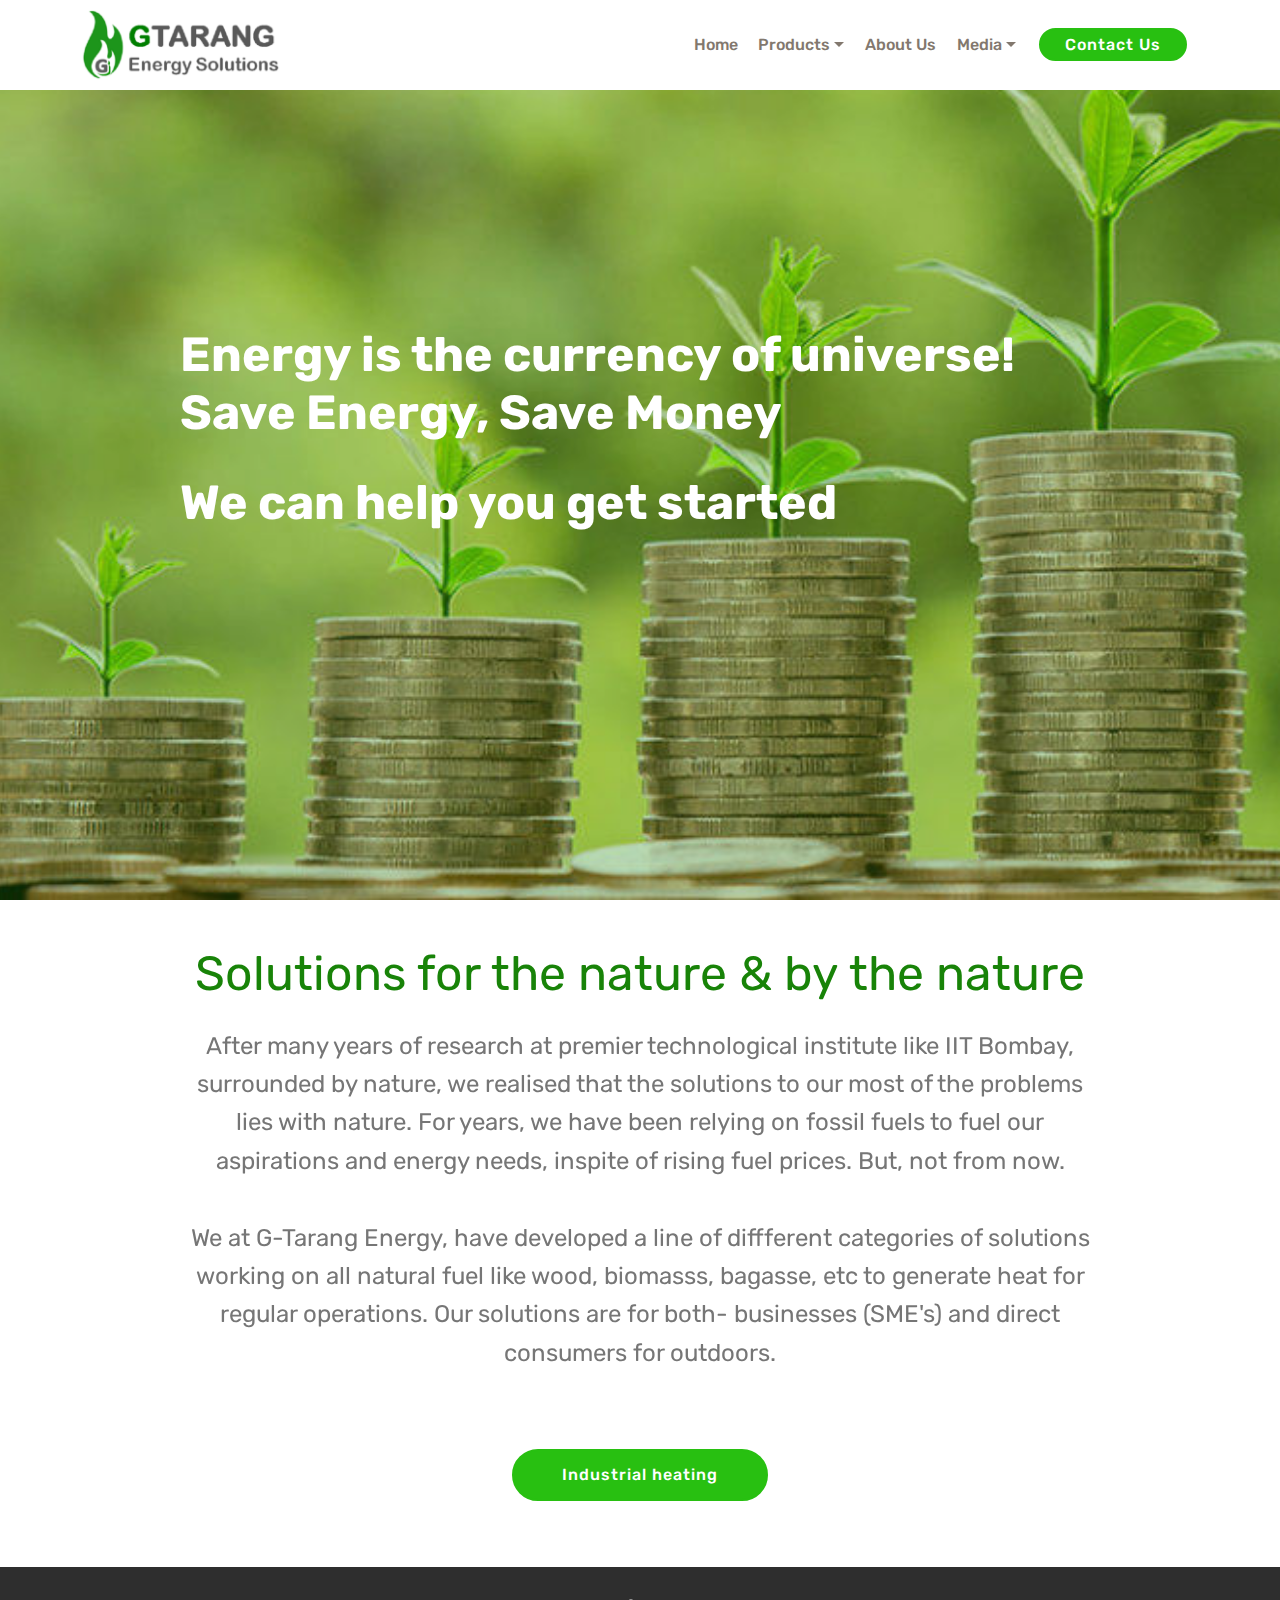
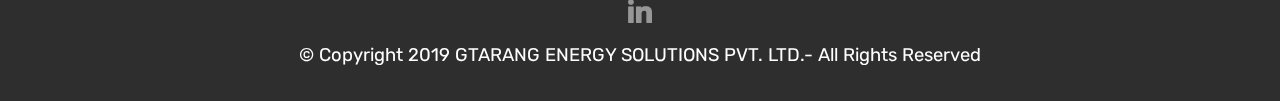
==== commit d2fe28ee: "create github pages" ====
--- a/index.html
+++ b/index.html
@@ -55,18 +55,18 @@
                     <a class="nav-link link text-info display-4" href="index.html" aria-expanded="false">
                         
                         Home</a>
-                </li><li class="nav-item dropdown"><a class="nav-link link dropdown-toggle text-info display-4" href="index.html#header2-1" aria-expanded="false" data-toggle="dropdown-submenu">
+                </li><li class="nav-item dropdown open"><a class="nav-link link dropdown-toggle text-info display-4" href="index.html#header2-1" aria-expanded="true" data-toggle="dropdown-submenu">
                         
-                        Products</a>  <div class="dropdown-menu"><a class="dropdown-item text-info display-4" href="page1.html" aria-expanded="false">Industrial Heating Solution</a><a class="dropdown-item text-info display-4" href="page6.html" aria-expanded="false">Outdoor Camping Stove</a></div></li><li class="nav-item"><a class="nav-link link text-info display-4" href="page7.html" aria-expanded="false">
+                        Products</a>  <div class="dropdown-menu"><a class="dropdown-item text-info display-4" href="page1.html" aria-expanded="false">Industrial Heating Solution</a></div></li><li class="nav-item"><a class="nav-link link text-info display-4" href="page7.html" aria-expanded="false">
                         
                         About Us
-                    </a> </li><li class="nav-item dropdown open"><a class="nav-link link text-info dropdown-toggle display-4" href="page5.html" aria-expanded="true" data-toggle="dropdown-submenu">Media</a><div class="dropdown-menu"><a class="text-info dropdown-item display-4" href="page5.html" aria-expanded="false">News</a><a class="text-info dropdown-item display-4" href="page8.html" aria-expanded="false" target="_blank">Blog</a></div>    </li></ul>
+                    </a> </li><li class="nav-item dropdown"><a class="nav-link link text-info dropdown-toggle display-4" href="page5.html" aria-expanded="false" data-toggle="dropdown-submenu">Media</a><div class="dropdown-menu"><a class="text-info dropdown-item display-4" href="page5.html" aria-expanded="false">News</a><a class="text-info dropdown-item display-4" href="page8.html" aria-expanded="false" target="_blank">Blog</a></div>    </li></ul>
             <div class="navbar-buttons mbr-section-btn"><a class="btn btn-sm btn-danger display-4" href="page9.html">Contact Us</a></div>
         </div>
     </nav>
 </section>
 
-<section class="engine"><a href="https://mobirise.info/r">bootstrap templates</a></section><section class="cid-qTkA127IK8 mbr-fullscreen mbr-parallax-background" id="header2-1">
+<section class="engine"><a href="https://mobirise.info/i">web creation software</a></section><section class="cid-qTkA127IK8 mbr-fullscreen mbr-parallax-background" id="header2-1">
 
     
 
@@ -114,8 +114,7 @@
     <div class="container">
         <div class="media-container-row title">
             <div class="col-12 col-md-8">
-                <div class="mbr-section-btn align-center"><a class="btn btn-danger display-4" href="page1.html">Industrial heating</a>
-                    <a class="btn btn-danger display-4" href="page6.html">Outdoor camping</a></div>
+                <div class="mbr-section-btn align-center"><a class="btn btn-danger display-4" href="page1.html">Industrial heating</a></div>
             </div>
         </div>
     </div>
--- a/assets/mobirise/css/mbr-additional.css
+++ b/assets/mobirise/css/mbr-additional.css
@@ -2417,575 +2417,6 @@
 .cid-rktzvqcnjw .media-container-row .row-copirayt p {
   width: 100%;
 }
-.cid-rhMIaQwEmd .navbar {
-  padding: .5rem 0;
-  background: #ffffff;
-  transition: none;
-  min-height: 77px;
-}
-.cid-rhMIaQwEmd .navbar-dropdown.bg-color.transparent.opened {
-  background: #ffffff;
-}
-.cid-rhMIaQwEmd a {
-  font-style: normal;
-}
-.cid-rhMIaQwEmd .nav-item span {
-  padding-right: 0.4em;
-  line-height: 0.5em;
-  vertical-align: text-bottom;
-  position: relative;
-  text-decoration: none;
-}
-.cid-rhMIaQwEmd .nav-item a {
-  display: flex;
-  align-items: center;
-  justify-content: center;
-  padding: 0.7rem 0 !important;
-  margin: 0rem .65rem !important;
-}
-.cid-rhMIaQwEmd .nav-item:focus,
-.cid-rhMIaQwEmd .nav-link:focus {
-  outline: none;
-}
-.cid-rhMIaQwEmd .btn {
-  padding: 0.4rem 1.5rem;
-  display: inline-flex;
-  align-items: center;
-}
-.cid-rhMIaQwEmd .btn .mbr-iconfont {
-  font-size: 1.6rem;
-}
-.cid-rhMIaQwEmd .menu-logo {
-  margin-right: auto;
-}
-.cid-rhMIaQwEmd .menu-logo .navbar-brand {
-  display: flex;
-  margin-left: 5rem;
-  padding: 0;
-  transition: padding .2s;
-  min-height: 3.8rem;
-  align-items: center;
-}
-.cid-rhMIaQwEmd .menu-logo .navbar-brand .navbar-caption-wrap {
-  display: -webkit-flex;
-  -webkit-align-items: center;
-  align-items: center;
-  word-break: break-word;
-  min-width: 7rem;
-  margin: .3rem 0;
-}
-.cid-rhMIaQwEmd .menu-logo .navbar-brand .navbar-caption-wrap .navbar-caption {
-  line-height: 1.2rem !important;
-  padding-right: 2rem;
-}
-.cid-rhMIaQwEmd .menu-logo .navbar-brand .navbar-logo {
-  font-size: 4rem;
-  transition: font-size 0.25s;
-}
-.cid-rhMIaQwEmd .menu-logo .navbar-brand .navbar-logo img {
-  display: flex;
-}
-.cid-rhMIaQwEmd .menu-logo .navbar-brand .navbar-logo .mbr-iconfont {
-  transition: font-size 0.25s;
-}
-.cid-rhMIaQwEmd .navbar-toggleable-sm .navbar-collapse {
-  justify-content: flex-end;
-  -webkit-justify-content: flex-end;
-  padding-right: 5rem;
-  width: auto;
-}
-.cid-rhMIaQwEmd .navbar-toggleable-sm .navbar-collapse .navbar-nav {
-  flex-wrap: wrap;
-  -webkit-flex-wrap: wrap;
-  padding-left: 0;
-}
-.cid-rhMIaQwEmd .navbar-toggleable-sm .navbar-collapse .navbar-nav .nav-item {
-  -webkit-align-self: center;
-  align-self: center;
-}
-.cid-rhMIaQwEmd .navbar-toggleable-sm .navbar-collapse .navbar-buttons {
-  padding-left: 0;
-  padding-bottom: 0;
-}
-.cid-rhMIaQwEmd .dropdown .dropdown-menu {
-  background: #ffffff;
-  display: none;
-  position: absolute;
-  min-width: 5rem;
-  padding-top: 1.4rem;
-  padding-bottom: 1.4rem;
-  text-align: left;
-}
-.cid-rhMIaQwEmd .dropdown .dropdown-menu .dropdown-item {
-  width: auto;
-  padding: 0.235em 1.5385em 0.235em 1.5385em !important;
-}
-.cid-rhMIaQwEmd .dropdown .dropdown-menu .dropdown-item::after {
-  right: 0.5rem;
-}
-.cid-rhMIaQwEmd .dropdown .dropdown-menu .dropdown-submenu {
-  margin: 0;
-}
-.cid-rhMIaQwEmd .dropdown.open > .dropdown-menu {
-  display: block;
-}
-.cid-rhMIaQwEmd .navbar-toggleable-sm.opened:after {
-  position: absolute;
-  width: 100vw;
-  height: 100vh;
-  content: '';
-  background-color: rgba(0, 0, 0, 0.1);
-  left: 0;
-  bottom: 0;
-  transform: translateY(100%);
-  -webkit-transform: translateY(100%);
-  z-index: 1000;
-}
-.cid-rhMIaQwEmd .navbar.navbar-short {
-  min-height: 60px;
-  transition: all .2s;
-}
-.cid-rhMIaQwEmd .navbar.navbar-short .navbar-toggler-right {
-  top: 20px;
-}
-.cid-rhMIaQwEmd .navbar.navbar-short .navbar-logo a {
-  font-size: 2.5rem !important;
-  line-height: 2.5rem;
-  transition: font-size 0.25s;
-}
-.cid-rhMIaQwEmd .navbar.navbar-short .navbar-logo a .mbr-iconfont {
-  font-size: 2.5rem !important;
-}
-.cid-rhMIaQwEmd .navbar.navbar-short .navbar-logo a img {
-  height: 3rem !important;
-}
-.cid-rhMIaQwEmd .navbar.navbar-short .navbar-brand {
-  min-height: 3rem;
-}
-.cid-rhMIaQwEmd button.navbar-toggler {
-  width: 31px;
-  height: 18px;
-  cursor: pointer;
-  transition: all .2s;
-  top: 1.5rem;
-  right: 1rem;
-}
-.cid-rhMIaQwEmd button.navbar-toggler:focus {
-  outline: none;
-}
-.cid-rhMIaQwEmd button.navbar-toggler .hamburger span {
-  position: absolute;
-  right: 0;
-  width: 30px;
-  height: 2px;
-  border-right: 5px;
-  background-color: #232323;
-}
-.cid-rhMIaQwEmd button.navbar-toggler .hamburger span:nth-child(1) {
-  top: 0;
-  transition: all .2s;
-}
-.cid-rhMIaQwEmd button.navbar-toggler .hamburger span:nth-child(2) {
-  top: 8px;
-  transition: all .15s;
-}
-.cid-rhMIaQwEmd button.navbar-toggler .hamburger span:nth-child(3) {
-  top: 8px;
-  transition: all .15s;
-}
-.cid-rhMIaQwEmd button.navbar-toggler .hamburger span:nth-child(4) {
-  top: 16px;
-  transition: all .2s;
-}
-.cid-rhMIaQwEmd nav.opened .hamburger span:nth-child(1) {
-  top: 8px;
-  width: 0;
-  opacity: 0;
-  right: 50%;
-  transition: all .2s;
-}
-.cid-rhMIaQwEmd nav.opened .hamburger span:nth-child(2) {
-  -webkit-transform: rotate(45deg);
-  transform: rotate(45deg);
-  transition: all .25s;
-}
-.cid-rhMIaQwEmd nav.opened .hamburger span:nth-child(3) {
-  -webkit-transform: rotate(-45deg);
-  transform: rotate(-45deg);
-  transition: all .25s;
-}
-.cid-rhMIaQwEmd nav.opened .hamburger span:nth-child(4) {
-  top: 8px;
-  width: 0;
-  opacity: 0;
-  right: 50%;
-  transition: all .2s;
-}
-.cid-rhMIaQwEmd .collapsed.navbar-expand {
-  flex-direction: column;
-}
-.cid-rhMIaQwEmd .collapsed .btn {
-  display: flex;
-}
-.cid-rhMIaQwEmd .collapsed .navbar-collapse {
-  display: none !important;
-  padding-right: 0 !important;
-}
-.cid-rhMIaQwEmd .collapsed .navbar-collapse.collapsing,
-.cid-rhMIaQwEmd .collapsed .navbar-collapse.show {
-  display: block !important;
-}
-.cid-rhMIaQwEmd .collapsed .navbar-collapse.collapsing .navbar-nav,
-.cid-rhMIaQwEmd .collapsed .navbar-collapse.show .navbar-nav {
-  display: block;
-  text-align: center;
-}
-.cid-rhMIaQwEmd .collapsed .navbar-collapse.collapsing .navbar-nav .nav-item,
-.cid-rhMIaQwEmd .collapsed .navbar-collapse.show .navbar-nav .nav-item {
-  clear: both;
-}
-.cid-rhMIaQwEmd .collapsed .navbar-collapse.collapsing .navbar-buttons,
-.cid-rhMIaQwEmd .collapsed .navbar-collapse.show .navbar-buttons {
-  text-align: center;
-}
-.cid-rhMIaQwEmd .collapsed .navbar-collapse.collapsing .navbar-buttons:last-child,
-.cid-rhMIaQwEmd .collapsed .navbar-collapse.show .navbar-buttons:last-child {
-  margin-bottom: 1rem;
-}
-.cid-rhMIaQwEmd .collapsed button.navbar-toggler {
-  display: block;
-}
-.cid-rhMIaQwEmd .collapsed .navbar-brand {
-  margin-left: 1rem !important;
-}
-.cid-rhMIaQwEmd .collapsed .navbar-toggleable-sm {
-  flex-direction: column;
-  -webkit-flex-direction: column;
-}
-.cid-rhMIaQwEmd .collapsed .dropdown .dropdown-menu {
-  width: 100%;
-  text-align: center;
-  position: relative;
-  opacity: 0;
-  display: block;
-  height: 0;
-  visibility: hidden;
-  padding: 0;
-  transition-duration: .5s;
-  transition-property: opacity,padding,height;
-}
-.cid-rhMIaQwEmd .collapsed .dropdown.open > .dropdown-menu {
-  position: relative;
-  opacity: 1;
-  height: auto;
-  padding: 1.4rem 0;
-  visibility: visible;
-}
-.cid-rhMIaQwEmd .collapsed .dropdown .dropdown-submenu {
-  left: 0;
-  text-align: center;
-  width: 100%;
-}
-.cid-rhMIaQwEmd .collapsed .dropdown .dropdown-toggle[data-toggle="dropdown-submenu"]::after {
-  margin-top: 0;
-  position: inherit;
-  right: 0;
-  top: 50%;
-  display: inline-block;
-  width: 0;
-  height: 0;
-  margin-left: .3em;
-  vertical-align: middle;
-  content: "";
-  border-top: .30em solid;
-  border-right: .30em solid transparent;
-  border-left: .30em solid transparent;
-}
-@media (max-width: 991px) {
-  .cid-rhMIaQwEmd .navbar-expand {
-    flex-direction: column;
-  }
-  .cid-rhMIaQwEmd img {
-    height: 3.8rem !important;
-  }
-  .cid-rhMIaQwEmd .btn {
-    display: flex;
-  }
-  .cid-rhMIaQwEmd button.navbar-toggler {
-    display: block;
-  }
-  .cid-rhMIaQwEmd .navbar-brand {
-    margin-left: 1rem !important;
-  }
-  .cid-rhMIaQwEmd .navbar-toggleable-sm {
-    flex-direction: column;
-    -webkit-flex-direction: column;
-  }
-  .cid-rhMIaQwEmd .navbar-collapse {
-    display: none !important;
-    padding-right: 0 !important;
-  }
-  .cid-rhMIaQwEmd .navbar-collapse.collapsing,
-  .cid-rhMIaQwEmd .navbar-collapse.show {
-    display: block !important;
-  }
-  .cid-rhMIaQwEmd .navbar-collapse.collapsing .navbar-nav,
-  .cid-rhMIaQwEmd .navbar-collapse.show .navbar-nav {
-    display: block;
-    text-align: center;
-  }
-  .cid-rhMIaQwEmd .navbar-collapse.collapsing .navbar-nav .nav-item,
-  .cid-rhMIaQwEmd .navbar-collapse.show .navbar-nav .nav-item {
-    clear: both;
-  }
-  .cid-rhMIaQwEmd .navbar-collapse.collapsing .navbar-buttons,
-  .cid-rhMIaQwEmd .navbar-collapse.show .navbar-buttons {
-    text-align: center;
-  }
-  .cid-rhMIaQwEmd .navbar-collapse.collapsing .navbar-buttons:last-child,
-  .cid-rhMIaQwEmd .navbar-collapse.show .navbar-buttons:last-child {
-    margin-bottom: 1rem;
-  }
-  .cid-rhMIaQwEmd .dropdown .dropdown-menu {
-    width: 100%;
-    text-align: center;
-    position: relative;
-    opacity: 0;
-    display: block;
-    height: 0;
-    visibility: hidden;
-    padding: 0;
-    transition-duration: .5s;
-    transition-property: opacity,padding,height;
-  }
-  .cid-rhMIaQwEmd .dropdown.open > .dropdown-menu {
-    position: relative;
-    opacity: 1;
-    height: auto;
-    padding: 1.4rem 0;
-    visibility: visible;
-  }
-  .cid-rhMIaQwEmd .dropdown .dropdown-submenu {
-    left: 0;
-    text-align: center;
-    width: 100%;
-  }
-  .cid-rhMIaQwEmd .dropdown .dropdown-toggle[data-toggle="dropdown-submenu"]::after {
-    margin-top: 0;
-    position: inherit;
-    right: 0;
-    top: 50%;
-    display: inline-block;
-    width: 0;
-    height: 0;
-    margin-left: .3em;
-    vertical-align: middle;
-    content: "";
-    border-top: .30em solid;
-    border-right: .30em solid transparent;
-    border-left: .30em solid transparent;
-  }
-}
-@media (min-width: 767px) {
-  .cid-rhMIaQwEmd .menu-logo {
-    flex-shrink: 0;
-  }
-}
-.cid-rhMIaQwEmd .navbar-collapse {
-  flex-basis: auto;
-}
-.cid-rhMIaQwEmd .nav-link:hover,
-.cid-rhMIaQwEmd .dropdown-item:hover {
-  color: #28c011 !important;
-}
-.cid-rhMIaRRmRA {
-  padding-top: 135px;
-  padding-bottom: 75px;
-  background-image: url("../../../assets/images/mbr-1920x1080.jpg");
-}
-.cid-rhMIaRRmRA H1 {
-  text-align: center;
-  color: #ffffff;
-}
-.cid-rhMIaRRmRA .mbr-text,
-.cid-rhMIaRRmRA .mbr-section-btn {
-  text-align: left;
-}
-.cid-rhWR3uiZTq {
-  padding-top: 30px;
-  padding-bottom: 30px;
-  background-color: #ffffff;
-}
-.cid-rhWR3uiZTq .line {
-  background-color: #188308;
-  color: #188308;
-  align: center;
-  height: 2px;
-  margin: 0 auto;
-}
-.cid-rhWR3uiZTq .section-text {
-  padding: 2rem 0;
-}
-.cid-rhWR3uiZTq .inner-container {
-  margin: 0 auto;
-}
-@media (max-width: 768px) {
-  .cid-rhWR3uiZTq .inner-container {
-    width: 100% !important;
-  }
-}
-.cid-rnkhcQcc96 {
-  padding-top: 0px;
-  padding-bottom: 0px;
-  background-color: #ffffff;
-}
-.cid-rnkhcQcc96 .mbr-section-subtitle {
-  color: #767676;
-}
-.cid-rnkhcQcc96 H2 {
-  color: #188308;
-  text-align: center;
-}
-.cid-rnkhcQcc96 B {
-  color: #188308;
-}
-.cid-rkqJbeSZjP {
-  padding-top: 0px;
-  padding-bottom: 30px;
-  background-color: #ffffff;
-}
-@media (min-width: 992px) {
-  .cid-rkqJbeSZjP .mbr-figure {
-    padding-right: 4rem;
-  }
-}
-@media (max-width: 991px) {
-  .cid-rkqJbeSZjP .mbr-figure {
-    padding-bottom: 3rem;
-  }
-}
-@media (max-width: 767px) {
-  .cid-rkqJbeSZjP .mbr-text {
-    text-align: center;
-  }
-}
-.cid-rkqJbeSZjP H1 {
-  color: #188308;
-}
-.cid-rkqJbeSZjP .mbr-text,
-.cid-rkqJbeSZjP .mbr-section-btn {
-  color: #2e2e2e;
-}
-.cid-rkqJbeSZjP .mbr-text,
-.cid-rkqJbeSZjP .mbr-section-btn I {
-  color: #2e2e2e;
-}
-.cid-rnkdZUh0ac {
-  background: #ffffff;
-  padding-top: 15px;
-  padding-bottom: 45px;
-  background: linear-gradient(0deg, #ffffff, #ffffff);
-}
-.cid-rnkdZUh0ac .video-block {
-  margin: auto;
-}
-@media (max-width: 768px) {
-  .cid-rnkdZUh0ac .video-block {
-    width: 100% !important;
-  }
-}
-.cid-rhWRleiXyf {
-  padding-top: 15px;
-  padding-bottom: 0px;
-  background-color: #ffffff;
-}
-.cid-rhWRleiXyf .mbr-section-subtitle {
-  color: #767676;
-}
-.cid-rhWRleiXyf B {
-  color: #2e2e2e;
-}
-.cid-rhMIaUEmiN {
-  padding-top: 30px;
-  padding-bottom: 30px;
-  background-color: #2e2e2e;
-}
-.cid-rhMIaUEmiN .row-links {
-  width: 100%;
-  -webkit-justify-content: center;
-  justify-content: center;
-}
-.cid-rhMIaUEmiN .social-row {
-  width: 100%;
-  -webkit-justify-content: center;
-  justify-content: center;
-}
-.cid-rhMIaUEmiN .media-container-row {
-  -webkit-flex-direction: column;
-  flex-direction: column;
-  -webkit-justify-content: center;
-  justify-content: center;
-  -webkit-align-items: center;
-  align-items: center;
-}
-.cid-rhMIaUEmiN .media-container-row .foot-menu {
-  list-style: none;
-  display: flex;
-  -webkit-justify-content: center;
-  justify-content: center;
-  -webkit-flex-wrap: wrap;
-  flex-wrap: wrap;
-  padding: 0;
-  margin-bottom: 0;
-}
-.cid-rhMIaUEmiN .media-container-row .foot-menu li {
-  padding: 0 1rem 1rem 1rem;
-}
-.cid-rhMIaUEmiN .media-container-row .foot-menu li p {
-  margin: 0;
-}
-.cid-rhMIaUEmiN .media-container-row .social-list {
-  padding-left: 0;
-  margin-bottom: 0;
-  list-style: none;
-  display: flex;
-  -webkit-flex-wrap: wrap;
-  flex-wrap: wrap;
-  -webkit-justify-content: flex-end;
-  justify-content: flex-end;
-}
-.cid-rhMIaUEmiN .media-container-row .social-list .mbr-iconfont-social {
-  font-size: 1.5rem;
-  color: #ffffff;
-}
-.cid-rhMIaUEmiN .media-container-row .social-list .soc-item {
-  margin: 0 .5rem;
-}
-.cid-rhMIaUEmiN .media-container-row .social-list a {
-  margin: 0;
-  opacity: .5;
-  -webkit-transition: .2s linear;
-  transition: .2s linear;
-}
-.cid-rhMIaUEmiN .media-container-row .social-list a:hover {
-  opacity: 1;
-}
-@media (max-width: 767px) {
-  .cid-rhMIaUEmiN .media-container-row .social-list {
-    -webkit-justify-content: center;
-    justify-content: center;
-  }
-}
-.cid-rhMIaUEmiN .media-container-row .row-copirayt {
-  word-break: break-word;
-  width: 100%;
-}
-.cid-rhMIaUEmiN .media-container-row .row-copirayt p {
-  width: 100%;
-}
-.cid-rhMIaUEmiN foot-menu-item {
-  color: #188308;
-}
 .cid-rhMIucNrja .navbar {
   padding: .5rem 0;
   background: #ffffff;
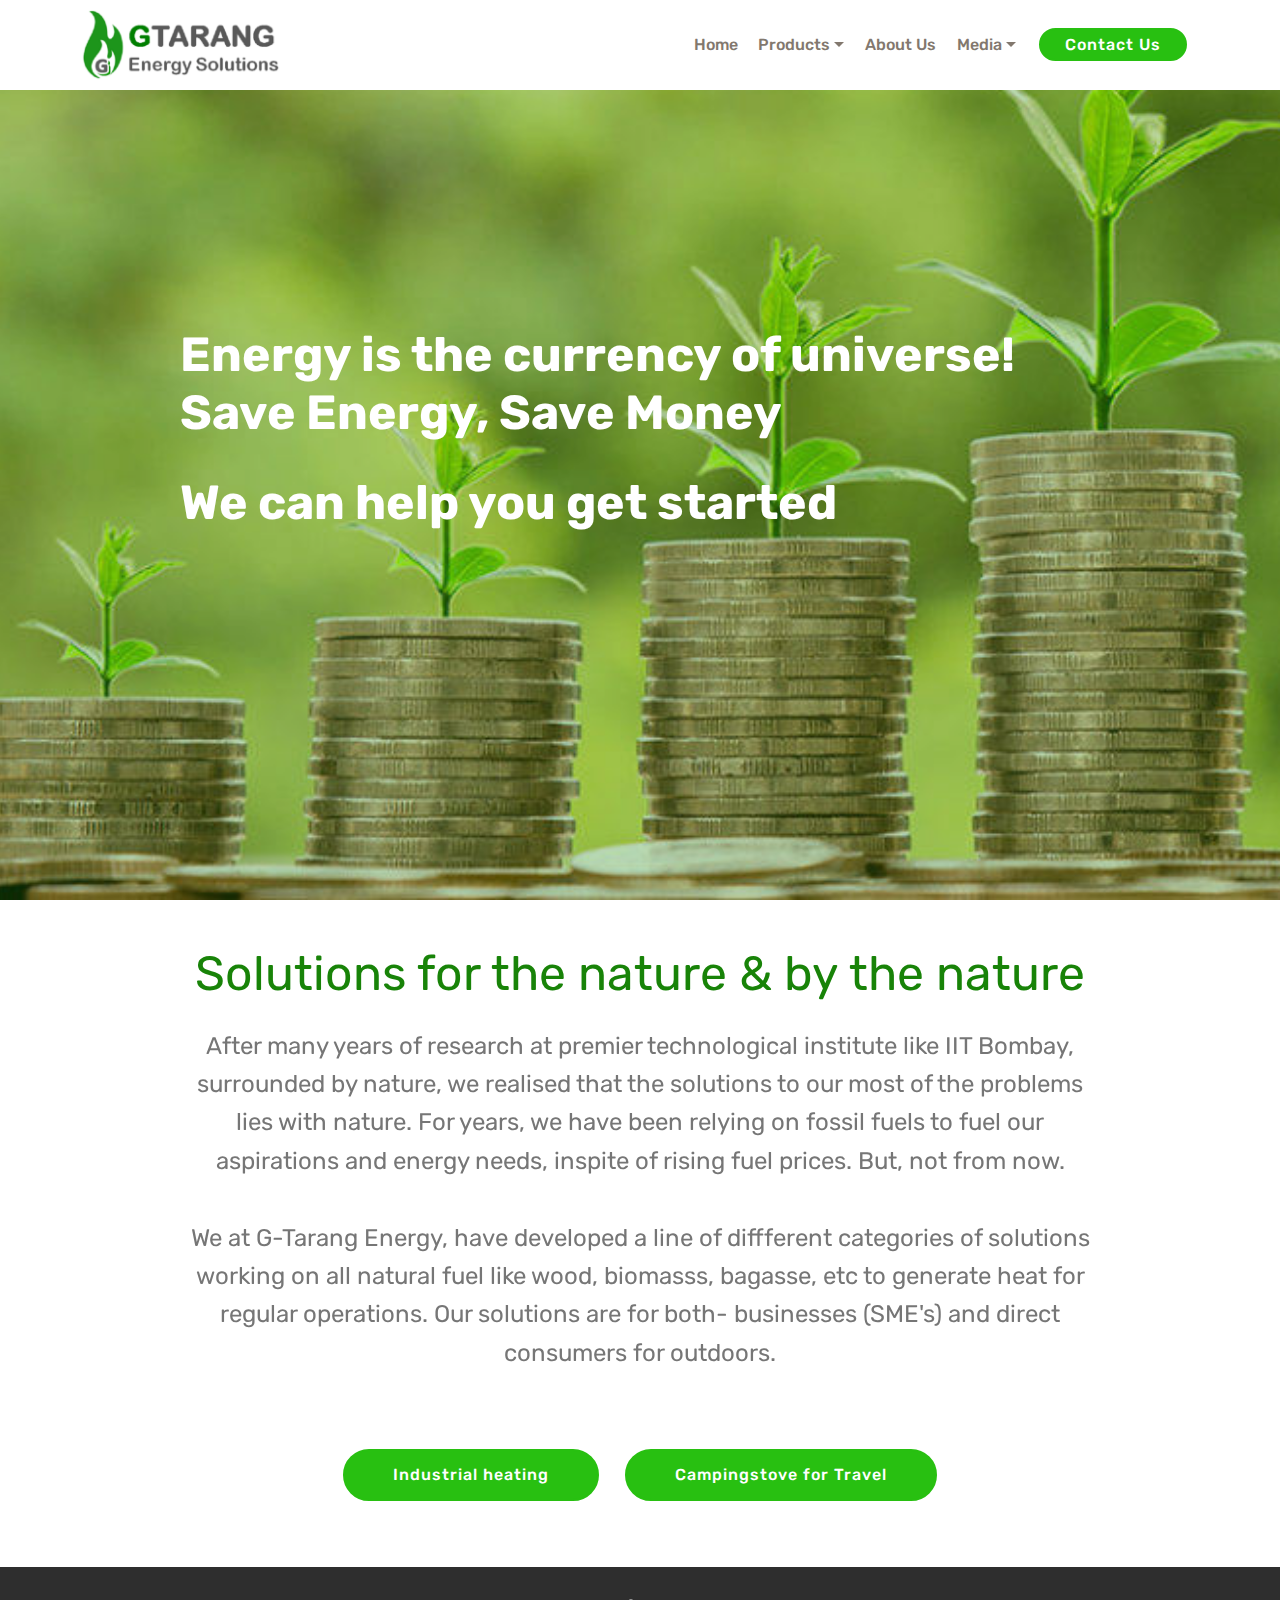
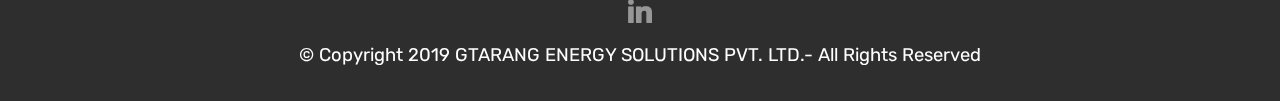
==== commit 1ea5b847: "create github pages" ====
--- a/index.html
+++ b/index.html
@@ -55,18 +55,18 @@
                     <a class="nav-link link text-info display-4" href="index.html" aria-expanded="false">
                         
                         Home</a>
-                </li><li class="nav-item dropdown open"><a class="nav-link link dropdown-toggle text-info display-4" href="index.html#header2-1" aria-expanded="true" data-toggle="dropdown-submenu">
+                </li><li class="nav-item dropdown"><a class="nav-link link dropdown-toggle text-info display-4" href="index.html#header2-1" aria-expanded="false" data-toggle="dropdown-submenu">
                         
-                        Products</a>  <div class="dropdown-menu"><a class="dropdown-item text-info display-4" href="page1.html" aria-expanded="false">Industrial Heating Solution</a></div></li><li class="nav-item"><a class="nav-link link text-info display-4" href="page7.html" aria-expanded="false">
+                        Products</a>  <div class="dropdown-menu"><a class="dropdown-item text-info display-4" href="page1.html" aria-expanded="false">Industrial Heating Solution</a><a class="text-info dropdown-item display-4" href="http://www.gsparkstove.com" aria-expanded="false" target="_blank">Campingstove for Travel</a></div></li><li class="nav-item"><a class="nav-link link text-info display-4" href="page7.html" aria-expanded="false">
                         
                         About Us
-                    </a> </li><li class="nav-item dropdown"><a class="nav-link link text-info dropdown-toggle display-4" href="page5.html" aria-expanded="false" data-toggle="dropdown-submenu">Media</a><div class="dropdown-menu"><a class="text-info dropdown-item display-4" href="page5.html" aria-expanded="false">News</a><a class="text-info dropdown-item display-4" href="page8.html" aria-expanded="false" target="_blank">Blog</a></div>    </li></ul>
+                    </a> </li><li class="nav-item dropdown open"><a class="nav-link link text-info dropdown-toggle display-4" href="page5.html" aria-expanded="true" data-toggle="dropdown-submenu">Media</a><div class="dropdown-menu"><a class="text-info dropdown-item display-4" href="page5.html" aria-expanded="false">News</a></div>    </li></ul>
             <div class="navbar-buttons mbr-section-btn"><a class="btn btn-sm btn-danger display-4" href="page9.html">Contact Us</a></div>
         </div>
     </nav>
 </section>
 
-<section class="engine"><a href="https://mobirise.info/i">web creation software</a></section><section class="cid-qTkA127IK8 mbr-fullscreen mbr-parallax-background" id="header2-1">
+<section class="engine"><a href="https://mobirise.info/o">portfolio website templates</a></section><section class="cid-qTkA127IK8 mbr-fullscreen mbr-parallax-background" id="header2-1">
 
     
 
@@ -114,7 +114,7 @@
     <div class="container">
         <div class="media-container-row title">
             <div class="col-12 col-md-8">
-                <div class="mbr-section-btn align-center"><a class="btn btn-danger display-4" href="page1.html">Industrial heating</a></div>
+                <div class="mbr-section-btn align-center"><a class="btn btn-danger display-4" href="page1.html">Industrial heating</a> <a class="btn btn-danger display-4" href="http://www.gsparkstove.com" target="_blank">Campingstove for Travel</a></div>
             </div>
         </div>
     </div>
